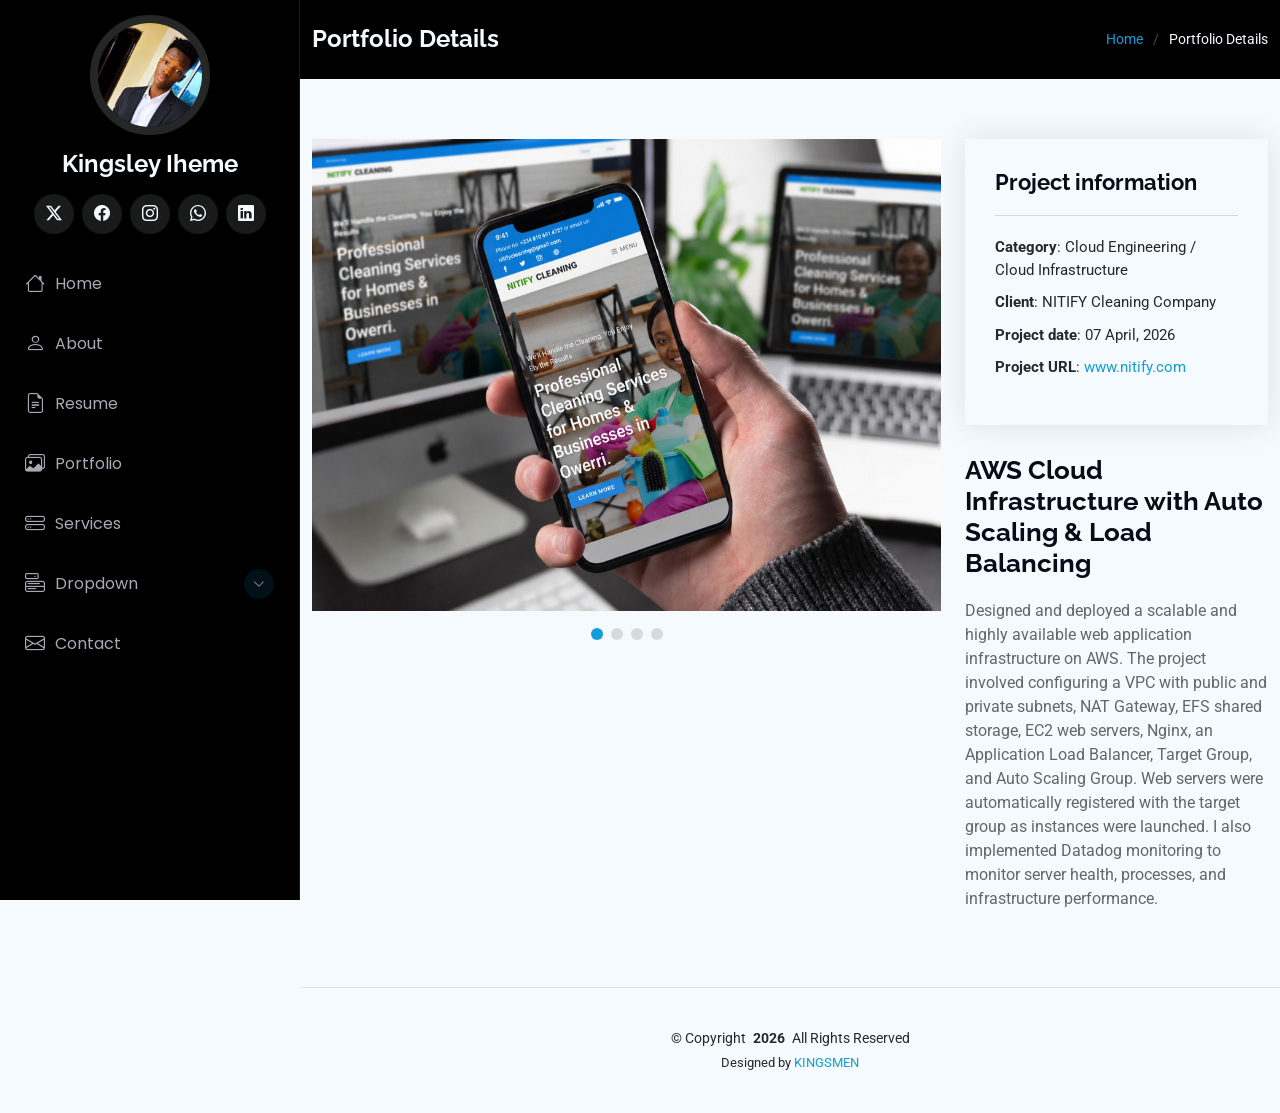
==== portfolio-details.html @ e09aab6f "initial website" ====
<!DOCTYPE html>
<html lang="en">

<head>
  <meta charset="utf-8">
  <meta content="width=device-width, initial-scale=1.0" name="viewport">
  <title>Portfolio Details - KINGSMEN WEBSITE</title>
  <meta content="" name="description">
  <meta content="" name="keywords">

  <!-- Favicons -->
  <link href="assets/img/favicon.png" rel="icon">
  <link href="assets/img/apple-touch-icon.png" rel="apple-touch-icon">

  <!-- Fonts -->
  <link href="https://fonts.googleapis.com" rel="preconnect">
  <link href="https://fonts.gstatic.com" rel="preconnect" crossorigin>
  <link href="https://fonts.googleapis.com/css2?family=Roboto:ital,wght@0,100;0,300;0,400;0,500;0,700;0,900;1,100;1,300;1,400;1,500;1,700;1,900&family=Poppins:ital,wght@0,100;0,200;0,300;0,400;0,500;0,600;0,700;0,800;0,900;1,100;1,200;1,300;1,400;1,500;1,600;1,700;1,800;1,900&family=Raleway:ital,wght@0,100;0,200;0,300;0,400;0,500;0,600;0,700;0,800;0,900;1,100;1,200;1,300;1,400;1,500;1,600;1,700;1,800;1,900&display=swap" rel="stylesheet">

  <!-- Vendor CSS Files -->
  <link href="assets/vendor/bootstrap/css/bootstrap.min.css" rel="stylesheet">
  <link href="assets/vendor/bootstrap-icons/bootstrap-icons.css" rel="stylesheet">
  <link href="assets/vendor/aos/aos.css" rel="stylesheet">
  <link href="assets/vendor/glightbox/css/glightbox.min.css" rel="stylesheet">
  <link href="assets/vendor/swiper/swiper-bundle.min.css" rel="stylesheet">

  <!-- Main CSS File -->
  <link href="assets/css/main.css" rel="stylesheet">

  <!-- =======================================================
  * Template Name: KINGSMEN
  * Template URL: https://bootstrapmade.com/KINGSMEN-bootstrap-portfolio-websites-template/
  * Updated: Jun 29 2024 with Bootstrap v5.3.3
  * Author: BootstrapMade.com
  * License: https://bootstrapmade.com/license/
  ======================================================== -->
</head>

<body class="portfolio-details-page">

  <header id="header" class="header dark-background d-flex flex-column">
    <i class="header-toggle d-xl-none bi bi-list"></i>

    <div class="profile-img">
      <img src="assets/img/my-profile-img.jpg" alt="" class="img-fluid rounded-circle">
    </div>

    <a href="index.html" class="logo d-flex align-items-center justify-content-center">
      <!-- Uncomment the line below if you also wish to use an image logo -->
      <!-- <img src="assets/img/logo.png" alt=""> -->
      <h1 class="sitename">Kingsley Iheme</h1>
    </a>

    <div class="social-links text-center">
      <a href="#" class="twitter"><i class="bi bi-twitter-x"></i></a>
      <a href="#" class="facebook"><i class="bi bi-facebook"></i></a>
      <a href="#" class="instagram"><i class="bi bi-instagram"></i></a>
      <a href="https://wa.me/2348107988247" target="_blank">
    <i class="bi bi-whatsapp"></i>
</a>
      <a href="https://www.linkedin.com/in/kingsley-ugochukwu-iheme-91b110419?utm_source=share_via&utm_content=profile&utm_medium=member_android" class="linkedin"><i class="bi bi-linkedin"></i></a>
    </div>

    <nav id="navmenu" class="navmenu">
      <ul>
        <li><a href="#hero"><i class="bi bi-house navicon"></i>Home</a></li>
        <li><a href="#about"><i class="bi bi-person navicon"></i> About</a></li>
        <li><a href="#resume"><i class="bi bi-file-earmark-text navicon"></i> Resume</a></li>
        <li><a href="#portfolio"><i class="bi bi-images navicon"></i> Portfolio</a></li>
        <li><a href="#services"><i class="bi bi-hdd-stack navicon"></i> Services</a></li>
        <li class="dropdown"><a href="#"><i class="bi bi-menu-button navicon"></i> <span>Dropdown</span> <i class="bi bi-chevron-down toggle-dropdown"></i></a>
          <ul>
            <li><a href="#">Dropdown 1</a></li>
            <li class="dropdown"><a href="#"><span>Deep Dropdown</span> <i class="bi bi-chevron-down toggle-dropdown"></i></a>
              <ul>
                <li><a href="#">Deep Dropdown 1</a></li>
                <li><a href="#">Deep Dropdown 2</a></li>
                <li><a href="#">Deep Dropdown 3</a></li>
                <li><a href="#">Deep Dropdown 4</a></li>
                <li><a href="#">Deep Dropdown 5</a></li>
              </ul>
            </li>
            <li><a href="#">Dropdown 2</a></li>
            <li><a href="#">Dropdown 3</a></li>
            <li><a href="#">Dropdown 4</a></li>
          </ul>
        </li>
        <li><a href="#contact"><i class="bi bi-envelope navicon"></i> Contact</a></li>
      </ul>
    </nav>

  </header>

  <main class="main">

    <!-- Page Title -->
    <div class="page-title dark-background">
      <div class="container d-lg-flex justify-content-between align-items-center">
        <h1 class="mb-2 mb-lg-0">Portfolio Details</h1>
        <nav class="breadcrumbs">
          <ol>
            <li><a href="index.html">Home</a></li>
            <li class="current">Portfolio Details</li>
          </ol>
        </nav>
      </div>
    </div><!-- End Page Title -->

    <!-- Portfolio Details Section -->
    <section id="portfolio-details" class="portfolio-details section">

      <div class="container" data-aos="fade-up" data-aos-delay="100">

        <div class="row gy-4">

          <div class="col-lg-8">
            <div class="portfolio-details-slider swiper init-swiper">

              <script type="application/json" class="swiper-config">
                {
                  "loop": true,
                  "speed": 600,
                  "autoplay": {
                    "delay": 5000
                  },
                  "slidesPerView": "auto",
                  "pagination": {
                    "el": ".swiper-pagination",
                    "type": "bullets",
                    "clickable": true
                  }
                }
              </script>

              <div class="swiper-wrapper align-items-center">

                <div class="swiper-slide">
                  <img src="assets/img/portfolio/app-1.jpg" alt="">
                </div>

                <div class="swiper-slide">
                  <img src="assets/img/portfolio/mmm.jpg" alt="">
                </div>

                <div class="swiper-slide">
                  <img src="assets/img/portfolio/awsBK.jpg" alt="">
                </div>

                <div class="swiper-slide">
                  <img src="assets/img/portfolio/lll.jpg" alt="">
                </div>

              </div>
              <div class="swiper-pagination"></div>
            </div>
          </div>

          <div class="col-lg-4">
            <div class="portfolio-info" data-aos="fade-up" data-aos-delay="200">
              <h3>Project information</h3>
              <ul>
                <li><strong>Category</strong>: Cloud Engineering / Cloud Infrastructure</li>
                <li><strong>Client</strong>: NITIFY Cleaning Company</li>
                <li><strong>Project date</strong>: 07 April, 2026</li>
                <li><strong>Project URL</strong>: <a href="https://nitify1.netlify.app/">www.nitify.com</a></li>
              </ul>
            </div>
            <div class="portfolio-description" data-aos="fade-up" data-aos-delay="300">
              <h2>AWS Cloud Infrastructure with Auto Scaling & Load Balancing</h2>
              <p>
                Designed and deployed a scalable and highly available web application infrastructure on AWS. The project involved configuring a VPC with public and private subnets, NAT Gateway, EFS shared storage, EC2 web servers, Nginx, an Application Load Balancer, Target Group, and Auto Scaling Group. Web servers were automatically registered with the target group as instances were launched. I also implemented Datadog monitoring to monitor server health, processes, and infrastructure performance.

              </p>
            </div>
          </div>

        </div>

      </div>

    </section><!-- /Portfolio Details Section -->

  </main>

  <footer id="footer" class="footer position-relative light-background">

    <div class="container">
      <div class="copyright text-center ">
        <p>© <span>Copyright</span> <strong class="px-1 sitename">2026</strong> <span>All Rights Reserved</span></p>
      </div>
      <div class="credits">
        <!-- All the links in the footer should remain intact. -->
        <!-- You can delete the links only if you've purchased the pro version. -->
        <!-- Licensing information: https://bootstrapmade.com/license/ -->
        <!-- Purchase the pro version with working PHP/AJAX contact form: [buy-url] -->
        Designed by <a href="https://www.linkedin.com/in/kingsley-ugochukwu-iheme-91b110419?utm_source=share_via&utm_content=profile&utm_medium=member_android">KINGSMEN</a>
      </div>
    </div>

  </footer>

  <!-- Scroll Top -->
  <a href="#" id="scroll-top" class="scroll-top d-flex align-items-center justify-content-center"><i class="bi bi-arrow-up-short"></i></a>

  <!-- Preloader -->
  <div id="preloader"></div>

  <!-- Vendor JS Files -->
  <script src="assets/vendor/bootstrap/js/bootstrap.bundle.min.js"></script>
  <script src="assets/vendor/php-email-form/validate.js"></script>
  <script src="assets/vendor/aos/aos.js"></script>
  <script src="assets/vendor/typed.js/typed.umd.js"></script>
  <script src="assets/vendor/purecounter/purecounter_vanilla.js"></script>
  <script src="assets/vendor/waypoints/noframework.waypoints.js"></script>
  <script src="assets/vendor/glightbox/js/glightbox.min.js"></script>
  <script src="assets/vendor/imagesloaded/imagesloaded.pkgd.min.js"></script>
  <script src="assets/vendor/isotope-layout/isotope.pkgd.min.js"></script>
  <script src="assets/vendor/swiper/swiper-bundle.min.js"></script>

  <!-- Main JS File -->
  <script src="assets/js/main.js"></script>

</body>

</html>
---- assets/css/main.css ----
/**
* Template Name: KINGSMEN
* Template URL: https://bootstrapmade.com/KINGSMEN-bootstrap-portfolio-websites-template/
* Updated: Jun 29 2024 with Bootstrap v5.3.3
* Author: BootstrapMade.com
* License: https://bootstrapmade.com/license/
*/

/*--------------------------------------------------------------
# Font & Color Variables
# Help: https://bootstrapmade.com/color-system/
--------------------------------------------------------------*/
/* Fonts */
:root {
  --default-font: "Roboto",  system-ui, -apple-system, "Segoe UI", Roboto, "Helvetica Neue", Arial, "Noto Sans", "Liberation Sans", sans-serif, "Apple Color Emoji", "Segoe UI Emoji", "Segoe UI Symbol", "Noto Color Emoji";
  --heading-font: "Raleway",  sans-serif;
  --nav-font: "Poppins",  sans-serif;
}

/* Global Colors - The following color variables are used throughout the website. Updating them here will change the color scheme of the entire website */
:root { 
  --background-color: #f4fafd; /* Background color for the entire website, including individual sections */
  --default-color: #272829; /* Default color used for the majority of the text content across the entire website */
  --heading-color: #050d18; /* Color for headings, subheadings and title throughout the website */
  --accent-color: #149ddd; /* Accent color that represents your brand on the website. It's used for buttons, links, and other elements that need to stand out */
  --surface-color: #f4fafd; /* The surface color is used as a background of boxed elements within sections, such as cards, icon boxes, or other elements that require a visual separation from the global background. */
  --contrast-color: #f4fafd; /* Contrast color for text, ensuring readability against backgrounds of accent, heading, or default colors. */
}

/* Nav Menu Colors - The following color variables are used specifically for the navigation menu. They are separate from the global colors to allow for more customization options */
:root {
  --nav-color: #a8a9b4;  /* The default color of the main navmenu links */
  --nav-hover-color: #f4fafd; /* Applied to main navmenu links when they are hovered over or active */
  --nav-mobile-background-color: #000000; /* Used as the background color for mobile navigation menu */
  --nav-dropdown-background-color: #000000; /* Used as the background color for dropdown items that appear when hovering over primary navigation items */
  --nav-dropdown-color: #a8a9b4; /* Used for navigation links of the dropdown items in the navigation menu. */
  --nav-dropdown-hover-color: #f4fafd; /* Similar to --nav-hover-color, this color is applied to dropdown navigation links when they are hovered over. */
}

/* Color Presets - These classes override global colors when applied to any section or element, providing reuse of the sam color scheme. */

.light-background {
  --background-color: #f4fafd;
  --surface-color: #f4fafd;
}

.dark-background {
  --background-color: #000000;
  --default-color: #f4fafd;
  --heading-color: #f4fafd;
  --surface-color: #151f2b;
  --contrast-color: #f4fafd;
}

/* Smooth scroll */
:root {
  scroll-behavior: smooth;
}

/*--------------------------------------------------------------
# General Styling & Shared Classes
--------------------------------------------------------------*/
body {
  color: var(--default-color);
  background-color: var(--background-color);
  font-family: var(--default-font);
}

a {
  color: var(--accent-color);
  text-decoration: none;
  transition: 0.3s;
}

a:hover {
  color: color-mix(in srgb, var(--accent-color), transparent 25%);
  text-decoration: none;
}

h1,
h2,
h3,
h4,
h5,
h6 {
  color: var(--heading-color);
  font-family: var(--heading-font);
}

/* PHP Email Form Messages
------------------------------*/
.php-email-form .error-message {
  display: none;
  background: #df1529;
  color: #f4fafd;
  text-align: left;
  padding: 15px;
  margin-bottom: 24px;
  font-weight: 600;
}

.php-email-form .sent-message {
  display: none;
  color: #f4fafd;
  background: #059652;
  text-align: center;
  padding: 15px;
  margin-bottom: 24px;
  font-weight: 600;
}

.php-email-form .loading {
  display: none;
  background: var(--surface-color);
  text-align: center;
  padding: 15px;
  margin-bottom: 24px;
}

.php-email-form .loading:before {
  content: "";
  display: inline-block;
  border-radius: 50%;
  width: 24px;
  height: 24px;
  margin: 0 10px -6px 0;
  border: 3px solid var(--accent-color);
  border-top-color: var(--surface-color);
  animation: php-email-form-loading 1s linear infinite;
}

@keyframes php-email-form-loading {
  0% {
    transform: rotate(0deg);
  }

  100% {
    transform: rotate(360deg);
  }
}

/*--------------------------------------------------------------
# Global Header
--------------------------------------------------------------*/
.header {
  color: var(--default-color);
  background-color: var(--background-color);
  position: fixed;
  top: 0;
  left: 0;
  bottom: 0;
  padding: 0 15px;
  width: 300px;
  transition: all ease-in-out 0.3s;
  overflow-y: auto;
  z-index: 997;
  border-right: 1px solid color-mix(in srgb, var(--default-color), transparent 90%);
}

.header .profile-img img {
  margin: 15px auto;
  display: block;
  width: 120px;
  border: 8px solid color-mix(in srgb, var(--default-color), transparent 85%);
}

.header .logo {
  line-height: 1;
  margin-bottom: 15px;
}

.header .logo img {
  max-height: 32px;
  margin-right: 8px;
}

.header .logo h1 {
  font-size: 24px;
  margin: 0;
  font-weight: 700;
  color: var(--heading-color);
}

.header .social-links {
  margin: 0 0 20px 0;
}

.header .social-links a {
  font-size: 16px;
  display: inline-flex;
  align-items: center;
  justify-content: center;
  background: color-mix(in srgb, var(--default-color), transparent 90%);
  color: var(--default-color);
  margin: 0 2px;
  border-radius: 50%;
  text-align: center;
  width: 40px;
  height: 40px;
  transition: 0.3s;
}

.header .social-links a:hover {
  color: var(--contrast-color);
  background: var(--accent-color);
}

@media (min-width: 1200px) {

  .header~main,
  .header~#footer {
    margin-left: 300px;
  }
}

@media (max-width: 1199px) {
  .header {
    left: -100%;
  }
}

.header.header-show {
  left: 0;
}

.header .header-toggle {
  color: var(--contrast-color);
  background-color: var(--accent-color);
  font-size: 22px;
  display: flex;
  align-items: center;
  justify-content: center;
  width: 40px;
  height: 40px;
  border-radius: 50%;
  cursor: pointer;
  position: fixed;
  top: 15px;
  right: 15px;
  z-index: 9999;
  transition: background-color 0.3s;
}

.header .header-toggle:hover {
  color: var(--contrast-color);
  background-color: color-mix(in srgb, var(--accent-color) 90%, white 15%);
}

/*--------------------------------------------------------------
# Navigation Menu
--------------------------------------------------------------*/
.mobile-nav-toggle {
  display: none;
}

.navmenu {
  padding: 0;
  z-index: 9997;
}

.navmenu ul {
  list-style: none;
  padding: 0 0 20px 0;
  margin: 0;
}

.navmenu a,
.navmenu a:focus {
  color: var(--nav-color);
  padding: 15px 10px;
  font-family: var(--nav-font);
  font-size: 16px;
  font-weight: 400;
  display: flex;
  align-items: center;
  white-space: nowrap;
  transition: 0.3s;
  width: 100%;
}

.navmenu a .navicon,
.navmenu a:focus .navicon {
  font-size: 20px;
  margin-right: 10px;
}

.navmenu a .toggle-dropdown,
.navmenu a:focus .toggle-dropdown {
  font-size: 12px;
  line-height: 0;
  margin-left: auto;
  width: 30px;
  height: 30px;
  display: flex;
  align-items: center;
  justify-content: center;
  border-radius: 50%;
  transition: 0.3s;
  flex-shrink: 0;
  background-color: color-mix(in srgb, var(--accent-color), transparent 90%);
}

.navmenu a .toggle-dropdown:hover,
.navmenu a:focus .toggle-dropdown:hover {
  background-color: var(--accent-color);
  color: var(--contrast-color);
}

.navmenu a:hover,
.navmenu .active,
.navmenu .active:focus {
  color: var(--nav-hover-color);
}

.navmenu a:hover .navicon,
.navmenu .active .navicon,
.navmenu .active:focus .navicon {
  color: var(--accent-color);
}

.navmenu .active .toggle-dropdown,
.navmenu .active:focus .toggle-dropdown {
  background-color: var(--accent-color);
  color: var(--contrast-color);
  transform: rotate(180deg);
}

.navmenu .dropdown {
  display: block;
}

.navmenu .dropdown a,
.navmenu .dropdown a:focus {
  color: --nav-dropdown-color;
}

.navmenu .dropdown a:hover,
.navmenu .dropdown .active,
.navmenu .dropdown .active:focus {
  color: var(--nav-dropdown-hover-color);
}

.navmenu .dropdown ul {
  position: static;
  display: none;
  z-index: 99;
  padding: 5px 10px;
  margin: 5px 10px;
  background-color: var(--nav-dropdown-background-color);
  border: 1px solid color-mix(in srgb, var(--default-color), transparent 90%);
  box-shadow: none;
  transition: all 0.5s ease-in-out;
}

.navmenu .dropdown ul ul {
  background-color: rgba(33, 37, 41, 0.1);
}

.navmenu .dropdown>.dropdown-active {
  display: block;
  background-color: rgba(33, 37, 41, 0.03);
}

/*--------------------------------------------------------------
# Global Footer
--------------------------------------------------------------*/
.footer {
  color: var(--default-color);
  background-color: var(--background-color);
  font-size: 14px;
  padding: 40px 0;
  position: relative;
  border-top: 1px solid color-mix(in srgb, var(--default-color), transparent 90%);
}

.footer .copyright p {
  margin-bottom: 0;
}

.footer .credits {
  margin-top: 4px;
  font-size: 13px;
  text-align: center;
}

/*--------------------------------------------------------------
# Preloader
--------------------------------------------------------------*/
#preloader {
  position: fixed;
  inset: 0;
  z-index: 999999;
  overflow: hidden;
  background: var(--background-color);
  transition: all 0.6s ease-out;
}

#preloader:before {
  content: "";
  position: fixed;
  top: calc(50% - 30px);
  left: calc(50% - 30px);
  border: 6px solid #f4fafd;
  border-color: var(--accent-color) transparent var(--accent-color) transparent;
  border-radius: 50%;
  width: 60px;
  height: 60px;
  animation: animate-preloader 1.5s linear infinite;
}

@keyframes animate-preloader {
  0% {
    transform: rotate(0deg);
  }

  100% {
    transform: rotate(360deg);
  }
}

/*--------------------------------------------------------------
# Scroll Top Button
--------------------------------------------------------------*/
.scroll-top {
  position: fixed;
  visibility: hidden;
  opacity: 0;
  right: 15px;
  bottom: -15px;
  z-index: 99999;
  background-color: var(--accent-color);
  width: 44px;
  height: 44px;
  border-radius: 50px;
  transition: all 0.4s;
}

.scroll-top i {
  font-size: 24px;
  color: var(--contrast-color);
  line-height: 0;
}

.scroll-top:hover {
  background-color: color-mix(in srgb, var(--accent-color), transparent 20%);
  color: var(--contrast-color);
}

.scroll-top.active {
  visibility: visible;
  opacity: 1;
  bottom: 15px;
}

/*--------------------------------------------------------------
# Disable aos animation delay on mobile devices
--------------------------------------------------------------*/
@media screen and (max-width: 768px) {
  [data-aos-delay] {
    transition-delay: 0 !important;
  }
}

/*--------------------------------------------------------------
# Global Page Titles & Breadcrumbs
--------------------------------------------------------------*/
.page-title {
  color: var(--default-color);
  background-color: var(--background-color);
  padding: 25px 0;
  position: relative;
}

.page-title h1 {
  font-size: 24px;
  font-weight: 700;
}

.page-title .breadcrumbs ol {
  display: flex;
  flex-wrap: wrap;
  list-style: none;
  padding: 0;
  margin: 0;
  font-size: 14px;
  font-weight: 400;
}

.page-title .breadcrumbs ol li+li {
  padding-left: 10px;
}

.page-title .breadcrumbs ol li+li::before {
  content: "/";
  display: inline-block;
  padding-right: 10px;
  color: color-mix(in srgb, var(--default-color), transparent 70%);
}

/*--------------------------------------------------------------
# Global Sections
--------------------------------------------------------------*/
section,
.section {
  color: var(--default-color);
  background-color: var(--background-color);
  padding: 60px 0;
  overflow: clip;
}

/*--------------------------------------------------------------
# Global Section Titles
--------------------------------------------------------------*/
.section-title {
  padding-bottom: 60px;
  position: relative;
}

.section-title h2 {
  font-size: 32px;
  font-weight: 700;
  margin-bottom: 20px;
  padding-bottom: 20px;
  position: relative;
}

.section-title h2:after {
  content: "";
  position: absolute;
  display: block;
  width: 50px;
  height: 3px;
  background: var(--accent-color);
  left: 0;
  bottom: 0;
}

.section-title p {
  margin-bottom: 0;
}

/*--------------------------------------------------------------
# Hero Section
--------------------------------------------------------------*/
.hero {
  width: 100%;
  min-height: 100vh;
  position: relative;
  padding: 80px 0;
  display: flex;
  align-items: center;
  justify-content: center;
}

.hero img {
  position: absolute;
  inset: 0;
  display: block;
  width: 100%;
  height: 100%;
  object-fit: cover;
  z-index: 1;
}

.hero:before {
  content: "";
  background: color-mix(in srgb, var(--background-color), transparent 70%);
  position: absolute;
  inset: 0;
  z-index: 2;
}

.hero .container {
  position: relative;
  z-index: 3;
}

.hero h2 {
  margin: 0;
  font-size: 64px;
  font-weight: 700;
}

.hero p {
  margin: 5px 0 0 0;
  font-size: 26px;
}

.hero p span {
  letter-spacing: 1px;
  border-bottom: 2px solid var(--accent-color);
}

.hero .social-links {
  margin-top: 25px;
}

.hero .social-links a {
  font-size: 24px;
  display: inline-block;
  color: color-mix(in srgb, var(--default-color), transparent 50%);
  line-height: 1;
  margin-right: 20px;
  transition: 0.3s;
}

.hero .social-links a:hover {
  color: var(--accent-color);
}

@media (max-width: 768px) {
  .hero h2 {
    font-size: 32px;
  }

  .hero p {
    font-size: 20px;
  }
}

/*--------------------------------------------------------------
# About Section
--------------------------------------------------------------*/
.about .content h2 {
  font-weight: 700;
  font-size: 24px;
}

.about .content ul {
  list-style: none;
  padding: 0;
}

.about .content ul li {
  margin-bottom: 20px;
  display: flex;
  align-items: center;
}

.about .content ul strong {
  margin-right: 10px;
}

.about .content ul i {
  font-size: 16px;
  margin-right: 5px;
  color: var(--accent-color);
  line-height: 0;
}

/*--------------------------------------------------------------
# Stats Section
--------------------------------------------------------------*/
.stats .stats-item {
  padding: 30px;
  width: 100%;
}

.stats .stats-item i {
  color: var(--accent-color);
  display: block;
  font-size: 44px;
  float: left;
  line-height: 0;
}

.stats .stats-item .purecounter {
  color: var(--heading-color);
  font-size: 48px;
  line-height: 40px;
  display: block;
  font-weight: 700;
  margin-left: 60px;
}

.stats .stats-item p {
  color: color-mix(in srgb, var(--default-color), transparent 40%);
  padding: 15px 0 0 0;
  margin: 0 0 0 60px;
  font-family: var(--heading-font);
  font-size: 14px;
}

/*--------------------------------------------------------------
# Skills Section
--------------------------------------------------------------*/
.skills .progress {
  height: 60px;
  display: block;
  background: none;
  border-radius: 0;
}

.skills .progress .skill {
  color: var(--heading-color);
  padding: 0;
  margin: 0 0 6px 0;
  text-transform: uppercase;
  display: block;
  font-weight: 600;
  font-family: var(--heading-font);
}

.skills .progress .skill .val {
  float: right;
  font-style: normal;
}

.skills .progress-bar-wrap {
  background: color-mix(in srgb, var(--default-color), transparent 90%);
  height: 10px;
}

.skills .progress-bar {
  width: 1px;
  height: 10px;
  transition: 0.9s;
  background-color: var(--accent-color);
}

/*--------------------------------------------------------------
# Resume Section
--------------------------------------------------------------*/
.resume .resume-title {
  color: var(--heading-color);
  font-size: 26px;
  font-weight: 700;
  margin-top: 20px;
  margin-bottom: 20px;
}

.resume .resume-item {
  padding: 0 0 20px 20px;
  margin-top: -2px;
  border-left: 2px solid var(--accent-color);
  position: relative;
}

.resume .resume-item h4 {
  line-height: 18px;
  font-size: 18px;
  font-weight: 600;
  text-transform: uppercase;
  color: color-mix(in srgb, var(--default-color), transparent 20%);
  margin-bottom: 10px;
}

.resume .resume-item h5 {
  font-size: 16px;
  padding: 5px 15px;
  display: inline-block;
  font-weight: 600;
  margin-bottom: 10px;
}

.resume .resume-item ul {
  padding-left: 20px;
}

.resume .resume-item ul li {
  padding-bottom: 10px;
}

.resume .resume-item:last-child {
  padding-bottom: 0;
}

.resume .resume-item::before {
  content: "";
  position: absolute;
  width: 16px;
  height: 16px;
  border-radius: 50px;
  left: -9px;
  top: 0;
  background: var(--background-color);
  border: 2px solid var(--accent-color);
}

/*--------------------------------------------------------------
# Portfolio Section
--------------------------------------------------------------*/
.portfolio .portfolio-filters {
  padding: 0;
  margin: 0 auto 20px auto;
  list-style: none;
  text-align: center;
}

.portfolio .portfolio-filters li {
  cursor: pointer;
  display: inline-block;
  padding: 0;
  font-size: 14px;
  font-weight: 400;
  margin: 0 10px;
  line-height: 1;
  text-transform: uppercase;
  margin-bottom: 10px;
  transition: all 0.3s ease-in-out;
}

.portfolio .portfolio-filters li:hover,
.portfolio .portfolio-filters li.filter-active {
  color: var(--accent-color);
}

.portfolio .portfolio-filters li:first-child {
  margin-left: 0;
}

.portfolio .portfolio-filters li:last-child {
  margin-right: 0;
}

@media (max-width: 575px) {
  .portfolio .portfolio-filters li {
    font-size: 14px;
    margin: 0 5px;
  }
}

.portfolio .portfolio-content {
  position: relative;
  overflow: hidden;
}

.portfolio .portfolio-content img {
  transition: 0.3s;
}

.portfolio .portfolio-content .portfolio-info {
  opacity: 0;
  position: absolute;
  inset: 0;
  z-index: 3;
  transition: all ease-in-out 0.3s;
  background: rgba(0, 0, 0, 0.6);
  padding: 15px;
}

.portfolio .portfolio-content .portfolio-info h4 {
  font-size: 14px;
  padding: 5px 10px;
  font-weight: 400;
  color: #f4fafd;
  display: inline-block;
  background-color: var(--accent-color);
}

.portfolio .portfolio-content .portfolio-info p {
  position: absolute;
  bottom: 10px;
  text-align: center;
  display: inline-block;
  left: 0;
  right: 0;
  font-size: 16px;
  font-weight: 600;
  color: rgba(255, 255, 255, 0.8);
}

.portfolio .portfolio-content .portfolio-info .preview-link,
.portfolio .portfolio-content .portfolio-info .details-link {
  position: absolute;
  left: calc(50% - 40px);
  font-size: 26px;
  top: calc(50% - 14px);
  color: #fff;
  transition: 0.3s;
  line-height: 1.2;
}

.portfolio .portfolio-content .portfolio-info .preview-link:hover,
.portfolio .portfolio-content .portfolio-info .details-link:hover {
  color: var(--accent-color);
}

.portfolio .portfolio-content .portfolio-info .details-link {
  left: 50%;
  font-size: 34px;
  line-height: 0;
}

.portfolio .portfolio-content:hover .portfolio-info {
  opacity: 1;
}

.portfolio .portfolio-content:hover img {
  transform: scale(1.1);
}

/*--------------------------------------------------------------
# Services Section
--------------------------------------------------------------*/
.services .service-item {
  position: relative;
}

.services .service-item .icon {
  background: var(--accent-color);
  display: flex;
  align-items: center;
  justify-content: center;
  width: 54px;
  height: 54px;
  border-radius: 50%;
  transition: 0.5s;
  border: 1px solid var(--accent-color);
  margin-right: 20px;
}

.services .service-item .icon i {
  color: var(--contrast-color);
  font-size: 24px;
  line-height: 0;
}

.services .service-item:hover .icon {
  background: var(--surface-color);
}

.services .service-item:hover .icon i {
  color: var(--accent-color);
}

.services .service-item .title {
  font-weight: 700;
  margin-bottom: 15px;
  font-size: 18px;
}

.services .service-item .title a {
  color: var(--heading-color);
}

.services .service-item .title a:hover {
  color: var(--accent-color);
}

.services .service-item .description {
  line-height: 24px;
  font-size: 14px;
}

/*--------------------------------------------------------------
# Testimonials Section
--------------------------------------------------------------*/
.testimonials .testimonials-carousel,
.testimonials .testimonials-slider {
  overflow: hidden;
}

.testimonials .testimonial-item {
  box-sizing: content-box;
  text-align: center;
  min-height: 320px;
}

.testimonials .testimonial-item .testimonial-img {
  width: 90px;
  border-radius: 50%;
  margin: 0 auto;
}

.testimonials .testimonial-item h3 {
  font-size: 18px;
  font-weight: bold;
  margin: 10px 0 5px 0;
}

.testimonials .testimonial-item h4 {
  font-size: 14px;
  color: color-mix(in srgb, var(--default-color), transparent 20%);
  margin: 0;
}

.testimonials .testimonial-item .quote-icon-left,
.testimonials .testimonial-item .quote-icon-right {
  color: color-mix(in srgb, var(--accent-color), transparent 40%);
  font-size: 26px;
  line-height: 0;
}

.testimonials .testimonial-item .quote-icon-left {
  display: inline-block;
  left: -5px;
  position: relative;
}

.testimonials .testimonial-item .quote-icon-right {
  display: inline-block;
  right: -5px;
  position: relative;
  top: 10px;
  transform: scale(-1, -1);
}

.testimonials .testimonial-item p {
  font-style: italic;
  margin: 0 15px 15px 15px;
  padding: 20px;
  background-color: var(--surface-color);
  position: relative;
  margin-bottom: 35px;
  border-radius: 6px;
  box-shadow: 0px 2px 15px rgba(0, 0, 0, 0.1);
}

.testimonials .testimonial-item p::after {
  content: "";
  width: 0;
  height: 0;
  border-top: 20px solid var(--surface-color);
  border-right: 20px solid transparent;
  border-left: 20px solid transparent;
  position: absolute;
  bottom: -20px;
  left: calc(50% - 20px);
}

.testimonials .swiper-wrapper {
  height: auto;
}

.testimonials .swiper-pagination {
  margin-top: 40px;
  position: relative;
}

.testimonials .swiper-pagination .swiper-pagination-bullet {
  width: 12px;
  height: 12px;
  background-color: var(--background-color);
  opacity: 1;
  border: 1px solid var(--accent-color);
}

.testimonials .swiper-pagination .swiper-pagination-bullet-active {
  background-color: var(--accent-color);
}

/*--------------------------------------------------------------
# Contact Section
--------------------------------------------------------------*/
.contact .info-wrap {
  background-color: var(--surface-color);
  box-shadow: 0px 0px 20px rgba(0, 0, 0, 0.1);
  padding: 30px;
}

@media (max-width: 575px) {
  .contact .info-wrap {
    padding: 20px;
  }
}

.contact .info-item {
  margin-bottom: 40px;
}

.contact .info-item i {
  font-size: 20px;
  color: var(--accent-color);
  background: color-mix(in srgb, var(--accent-color), transparent 92%);
  width: 44px;
  height: 44px;
  display: flex;
  justify-content: center;
  align-items: center;
  border-radius: 50px;
  transition: all 0.3s ease-in-out;
  margin-right: 15px;
}

.contact .info-item h3 {
  padding: 0;
  font-size: 18px;
  font-weight: 700;
  margin-bottom: 5px;
}

.contact .info-item p {
  padding: 0;
  margin-bottom: 0;
  font-size: 14px;
}

.contact .info-item:hover i {
  background: var(--accent-color);
  color: var(--contrast-color);
}

.contact .php-email-form {
  background-color: var(--surface-color);
  height: 100%;
  padding: 30px;
  box-shadow: 0px 0px 20px rgba(0, 0, 0, 0.1);
}

@media (max-width: 575px) {
  .contact .php-email-form {
    padding: 20px;
  }
}

.contact .php-email-form input[type=text],
.contact .php-email-form input[type=email],
.contact .php-email-form textarea {
  font-size: 14px;
  padding: 10px 15px;
  box-shadow: none;
  border-radius: 0;
  color: var(--default-color);
  background-color: var(--surface-color);
  border-color: color-mix(in srgb, var(--default-color), transparent 80%);
}

.contact .php-email-form input[type=text]:focus,
.contact .php-email-form input[type=email]:focus,
.contact .php-email-form textarea:focus {
  border-color: var(--accent-color);
}

.contact .php-email-form input[type=text]::placeholder,
.contact .php-email-form input[type=email]::placeholder,
.contact .php-email-form textarea::placeholder {
  color: color-mix(in srgb, var(--default-color), transparent 70%);
}

.contact .php-email-form button[type=submit] {
  color: var(--contrast-color);
  background: var(--accent-color);
  border: 0;
  padding: 10px 30px;
  transition: 0.4s;
  border-radius: 50px;
}

.contact .php-email-form button[type=submit]:hover {
  background: color-mix(in srgb, var(--accent-color), transparent 25%);
}

/*--------------------------------------------------------------
# Portfolio Details Section
--------------------------------------------------------------*/
.portfolio-details .portfolio-details-slider img {
  width: 100%;
}

.portfolio-details .portfolio-details-slider .swiper-pagination {
  margin-top: 20px;
  position: relative;
}

.portfolio-details .portfolio-details-slider .swiper-pagination .swiper-pagination-bullet {
  width: 12px;
  height: 12px;
  background-color: color-mix(in srgb, var(--default-color), transparent 85%);
  opacity: 1;
}

.portfolio-details .portfolio-details-slider .swiper-pagination .swiper-pagination-bullet-active {
  background-color: var(--accent-color);
}

.portfolio-details .portfolio-info {
  padding: 30px;
  box-shadow: 0px 0 30px rgba(0, 0, 0, 0.1);
}

.portfolio-details .portfolio-info h3 {
  font-size: 22px;
  font-weight: 700;
  margin-bottom: 20px;
  padding-bottom: 20px;
  border-bottom: 1px solid color-mix(in srgb, var(--default-color), transparent 85%);
}

.portfolio-details .portfolio-info ul {
  list-style: none;
  padding: 0;
  font-size: 15px;
}

.portfolio-details .portfolio-info ul li+li {
  margin-top: 10px;
}

.portfolio-details .portfolio-description {
  padding-top: 30px;
}

.portfolio-details .portfolio-description h2 {
  font-size: 26px;
  font-weight: 700;
  margin-bottom: 20px;
}

.portfolio-details .portfolio-description p {
  padding: 0;
  color: color-mix(in srgb, var(--default-color), transparent 30%);
}

/*--------------------------------------------------------------
# Service Details Section
--------------------------------------------------------------*/
.service-details .services-list {
  padding: 10px 30px;
  border: 1px solid color-mix(in srgb, var(--default-color), transparent 90%);
  margin-bottom: 20px;
}

.service-details .services-list a {
  display: block;
  line-height: 1;
  padding: 8px 0 8px 15px;
  border-left: 3px solid color-mix(in srgb, var(--default-color), transparent 70%);
  margin: 20px 0;
  color: color-mix(in srgb, var(--default-color), transparent 20%);
  transition: 0.3s;
}

.service-details .services-list a.active {
  color: var(--heading-color);
  font-weight: 700;
  border-color: var(--accent-color);
}

.service-details .services-list a:hover {
  border-color: var(--accent-color);
}

.service-details .services-img {
  margin-bottom: 20px;
}

.service-details h3 {
  font-size: 26px;
  font-weight: 700;
}

.service-details h4 {
  font-size: 20px;
  font-weight: 700;
}

.service-details p {
  font-size: 15px;
}

.service-details ul {
  list-style: none;
  padding: 0;
  font-size: 15px;
}

.service-details ul li {
  padding: 5px 0;
  display: flex;
  align-items: center;
}

.service-details ul i {
  font-size: 20px;
  margin-right: 8px;
  color: var(--accent-color);
}

/*--------------------------------------------------------------
# Starter Section Section
--------------------------------------------------------------*/
.starter-section {
  /* Add your styles here */
}
.video-modal {
  display: none;
  position: fixed;
  z-index: 9999;
  left: 0;
  top: 0;
  width: 100%;
  height: 100%;
  background: rgba(0, 0, 0, 0.85);
  justify-content: center;
  align-items: center;
}

.video-modal video {
  width: 80%;
  max-width: 1000px;
  max-height: 80vh;
  border-radius: 10px;
}

.video-close {
  position: absolute;
  top: 25px;
  right: 40px;
  color: white;
  font-size: 45px;
  font-weight: bold;
  cursor: pointer;
  z-index: 10000;
}

.video-close:hover {
  color: #0F766E;
}

/* Video thumbnail */
.video-thumbnail {
  position: relative;
  cursor: pointer;
  overflow: hidden;
}

.video-thumbnail img {
  display: block;
  width: 100%;
}

/* Play button */
.video-play-icon {
  position: absolute;
  top: 50%;
  left: 50%;
  transform: translate(-50%, -50%);
  
  width: 70px;
  height: 70px;
  border-radius: 50%;
  
  background: rgba(15, 118, 110, 0.95);
  color: white;
  
  display: flex;
  align-items: center;
  justify-content: center;
  
  font-size: 38px;
  
  transition: 0.3s;
}

.video-thumbnail:hover .video-play-icon {
  transform: translate(-50%, -50%) scale(1.15);
}
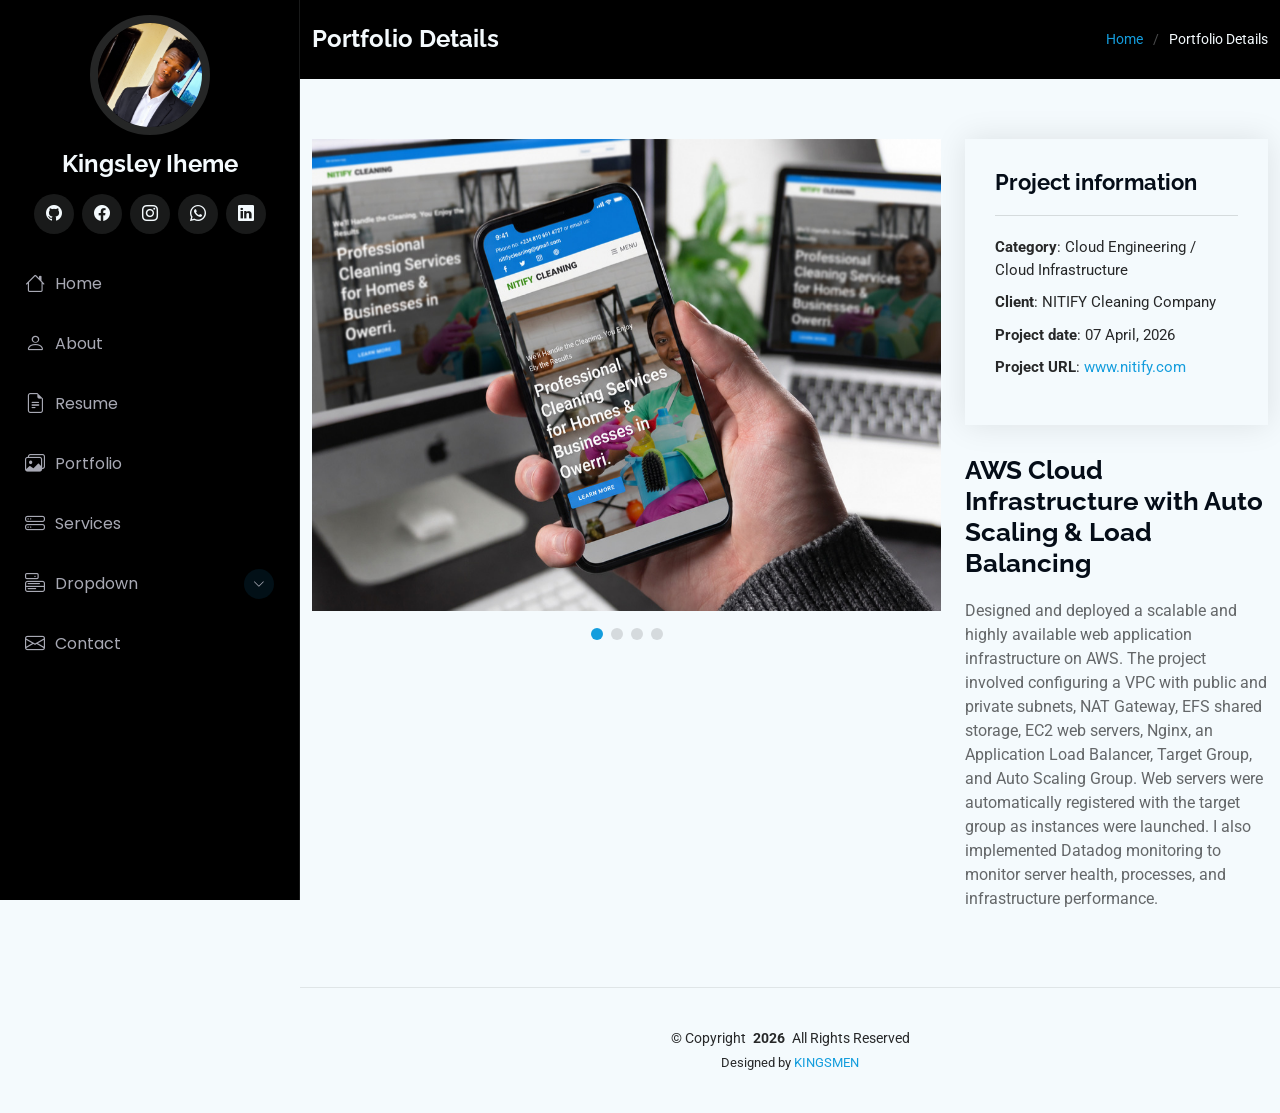
==== commit 0f5f1c54: "GIT ICON" ====
--- a/portfolio-details.html
+++ b/portfolio-details.html
@@ -52,8 +52,10 @@
     </a>
 
     <div class="social-links text-center">
-      <a href="#" class="twitter"><i class="bi bi-twitter-x"></i></a>
-      <a href="#" class="facebook"><i class="bi bi-facebook"></i></a>
+      <a href="https://github.com/Kingsmen55944" class="github" target="_blank" rel="noopener noreferrer">
+    <i class="bi bi-github"></i>
+</a>
+      <a href="https://www.facebook.com/share/19dTwUuHgq/ " class="facebook"><i class="bi bi-facebook"></i></a>
       <a href="#" class="instagram"><i class="bi bi-instagram"></i></a>
       <a href="https://wa.me/2348107988247" target="_blank">
     <i class="bi bi-whatsapp"></i>
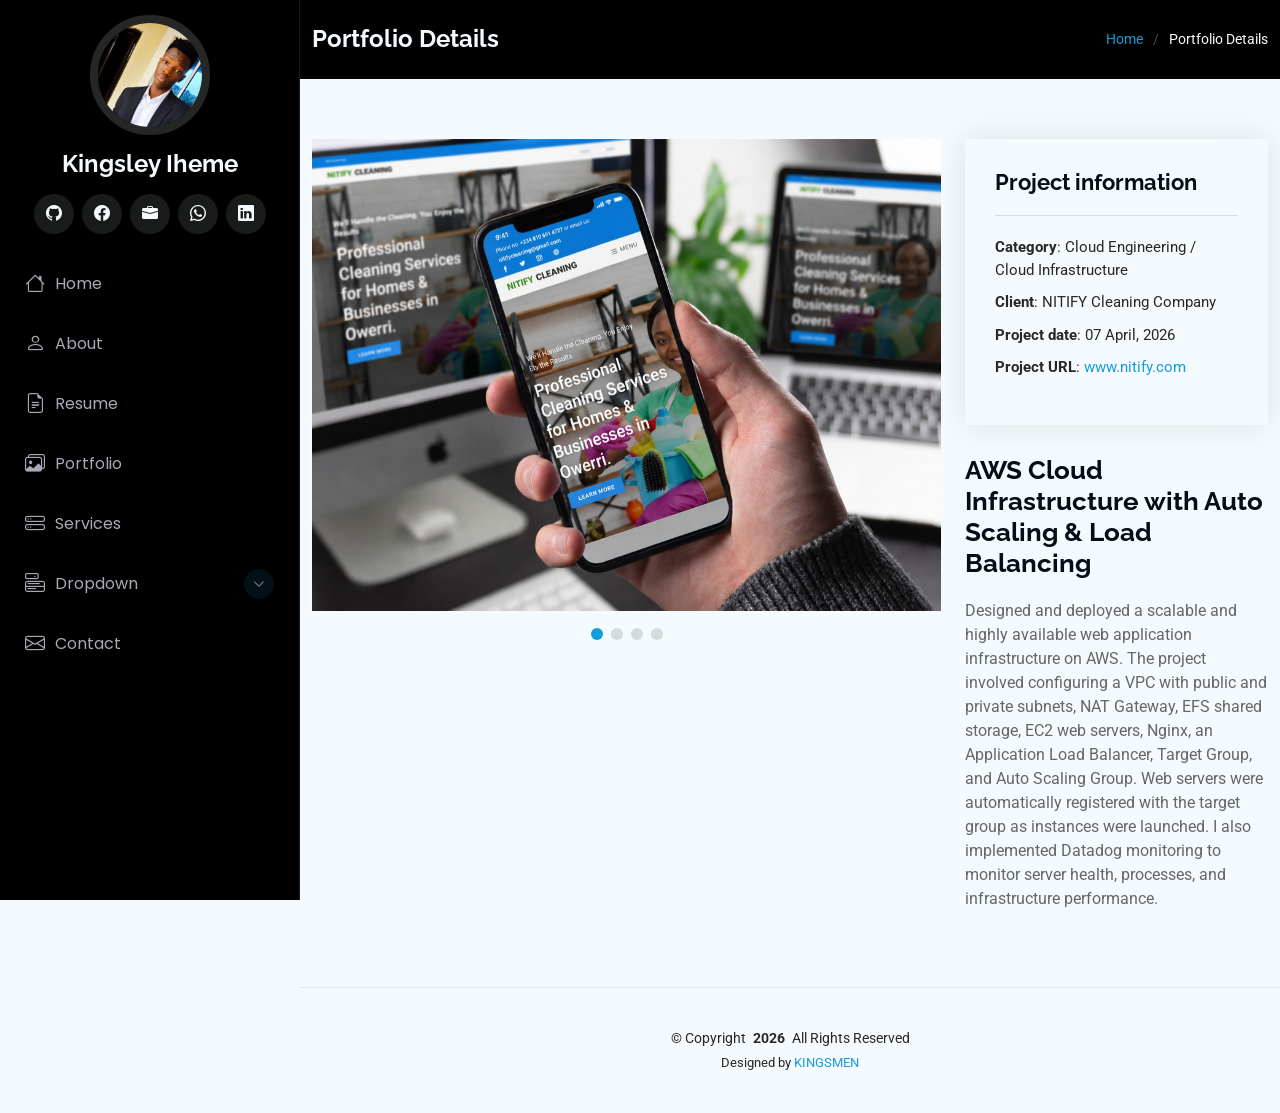
==== commit 837f2473: "UPWORK" ====
--- a/portfolio-details.html
+++ b/portfolio-details.html
@@ -55,8 +55,10 @@
       <a href="https://github.com/Kingsmen55944" class="github" target="_blank" rel="noopener noreferrer">
     <i class="bi bi-github"></i>
 </a>
-      <a href="https://www.facebook.com/share/19dTwUuHgq/ " class="facebook"><i class="bi bi-facebook"></i></a>
-      <a href="#" class="instagram"><i class="bi bi-instagram"></i></a>
+      <a href="https://www.facebook.com/share/19dTwUuHgq/" class="facebook"><i class="bi bi-facebook"></i></a>
+      <a href="https://www.upwork.com/freelancers/~01be17af143e6001e0" class="upwork" target="_blank" rel="noopener noreferrer">
+    <i class="bi bi-briefcase-fill"></i>
+</a>
       <a href="https://wa.me/2348107988247" target="_blank">
     <i class="bi bi-whatsapp"></i>
 </a>
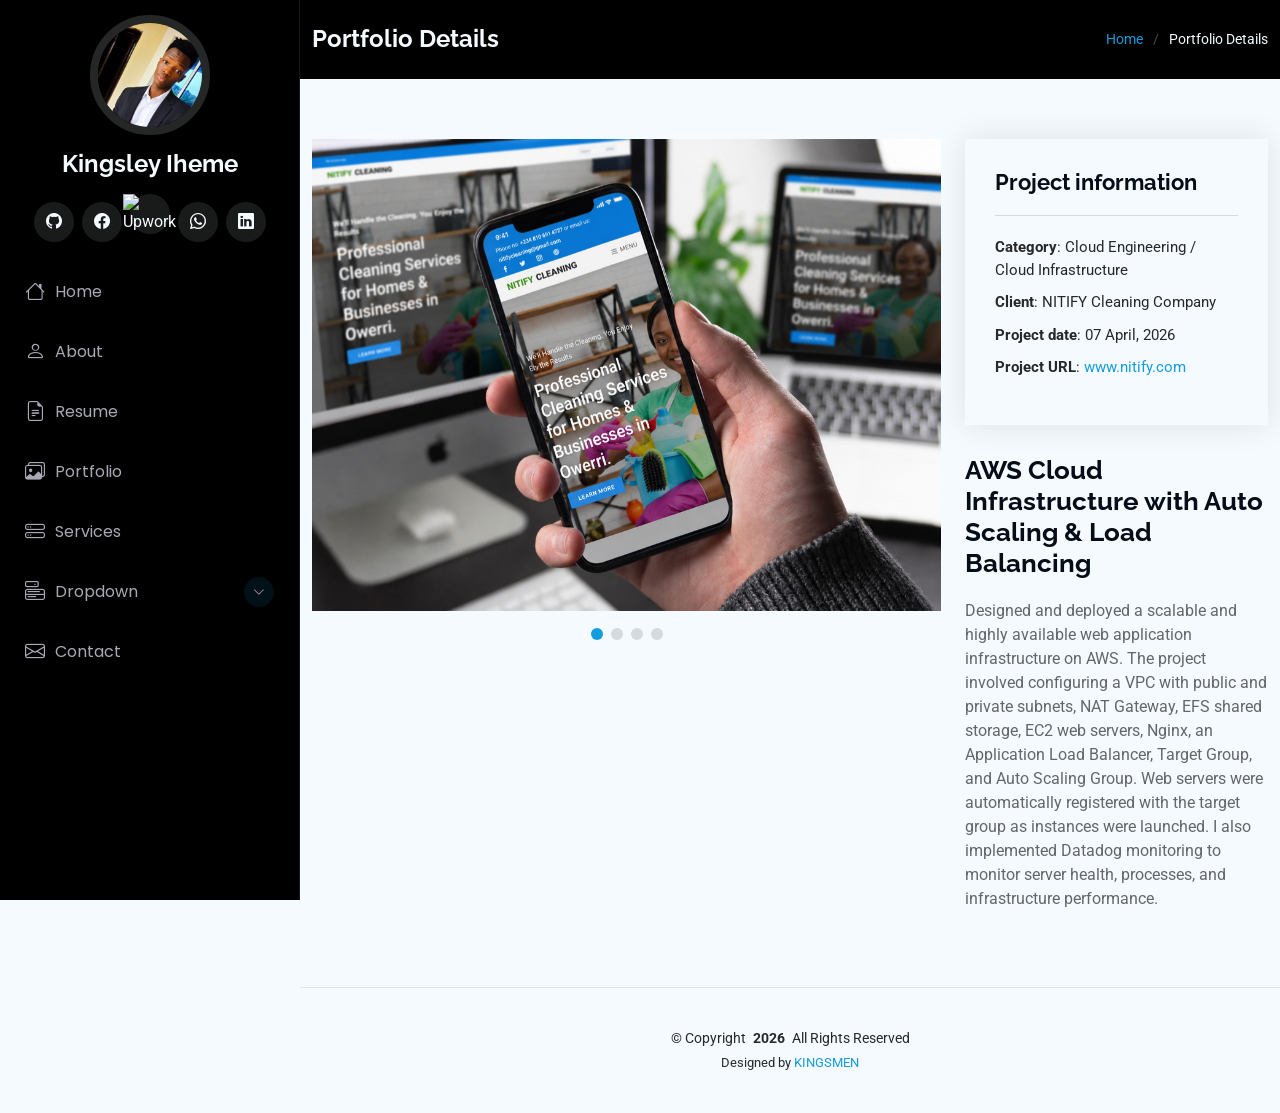
==== commit 6645b51e: "upwork:v1" ====
--- a/portfolio-details.html
+++ b/portfolio-details.html
@@ -56,10 +56,10 @@
     <i class="bi bi-github"></i>
 </a>
       <a href="https://www.facebook.com/share/19dTwUuHgq/" class="facebook"><i class="bi bi-facebook"></i></a>
-      <a href="https://www.upwork.com/freelancers/~01be17af143e6001e0" class="upwork" target="_blank" rel="noopener noreferrer">
-    <i class="bi bi-briefcase-fill"></i>
-</a>
-      <a href="https://wa.me/2348107988247" target="_blank">
+      <a href="https://www.upwork.com/freelancers/~01be17af143e6001e0" class="upwork"
+   target="_blank" rel="noopener noreferrer">
+    <img src="assets/img/upwork.png" alt="Upwork">
+</a>      <a href="https://wa.me/2348107988247" target="_blank">
     <i class="bi bi-whatsapp"></i>
 </a>
       <a href="https://www.linkedin.com/in/kingsley-ugochukwu-iheme-91b110419?utm_source=share_via&utm_content=profile&utm_medium=member_android" class="linkedin"><i class="bi bi-linkedin"></i></a>
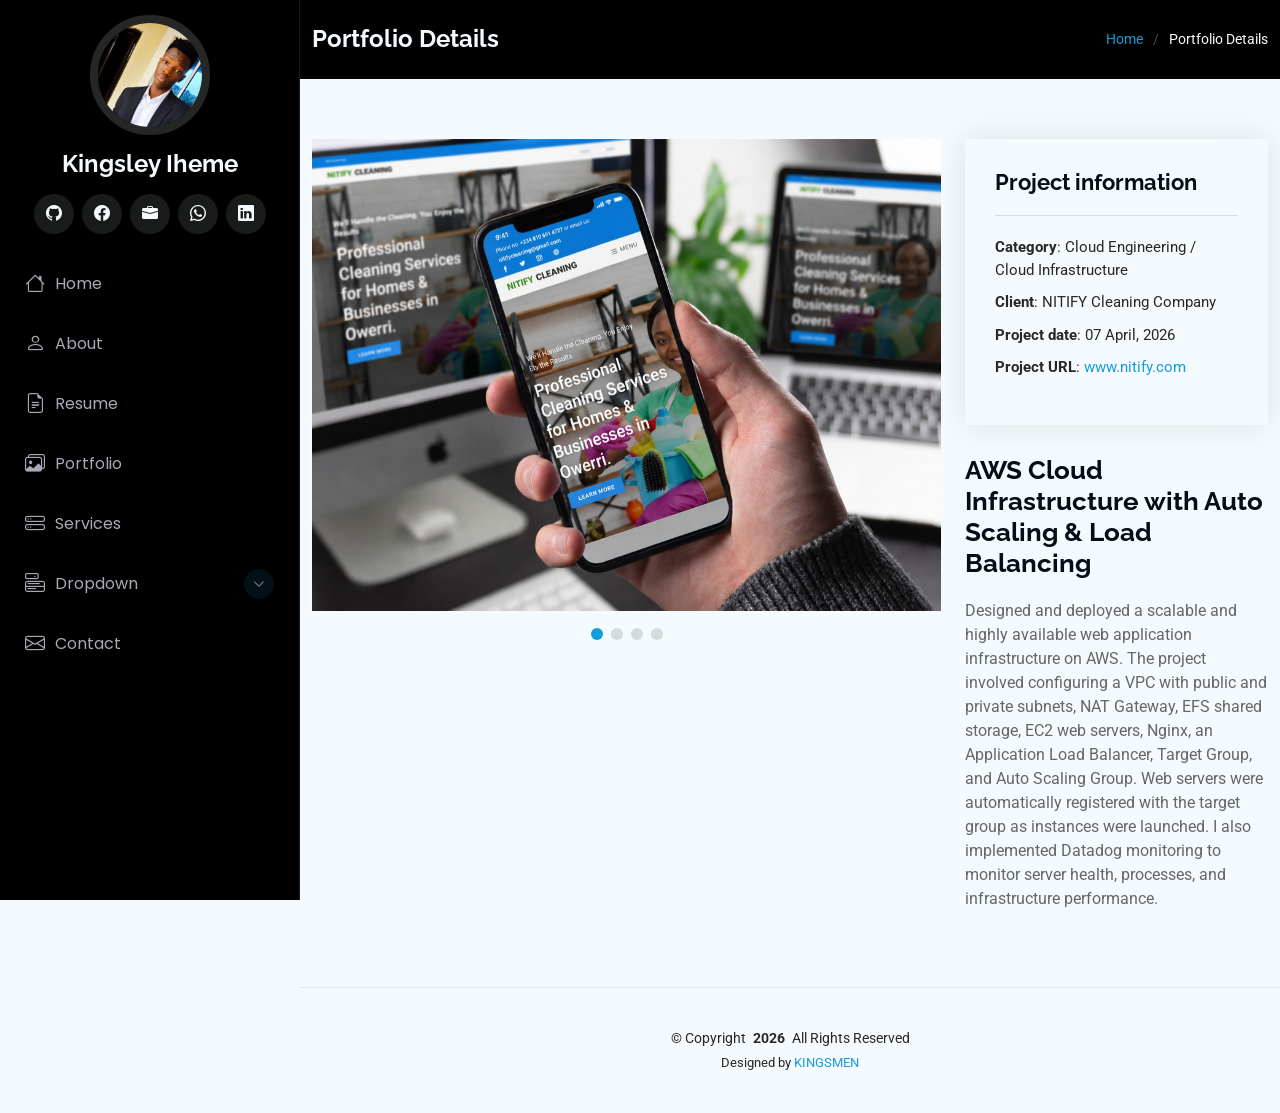
==== commit 037d9601: "upwork:v:2.0" ====
--- a/portfolio-details.html
+++ b/portfolio-details.html
@@ -56,9 +56,8 @@
     <i class="bi bi-github"></i>
 </a>
       <a href="https://www.facebook.com/share/19dTwUuHgq/" class="facebook"><i class="bi bi-facebook"></i></a>
-      <a href="https://www.upwork.com/freelancers/~01be17af143e6001e0" class="upwork"
-   target="_blank" rel="noopener noreferrer">
-    <img src="assets/img/upwork.png" alt="Upwork">
+      <a href="https://www.upwork.com/freelancers/~01be17af143e6001e0" class="upwork" target="_blank" rel="noopener noreferrer">
+    <i class="bi bi-briefcase-fill"></i>
 </a>      <a href="https://wa.me/2348107988247" target="_blank">
     <i class="bi bi-whatsapp"></i>
 </a>
--- a/assets/css/main.css
+++ b/assets/css/main.css
@@ -1345,4 +1345,4 @@
 
 .video-thumbnail:hover .video-play-icon {
   transform: translate(-50%, -50%) scale(1.15);
-}+}
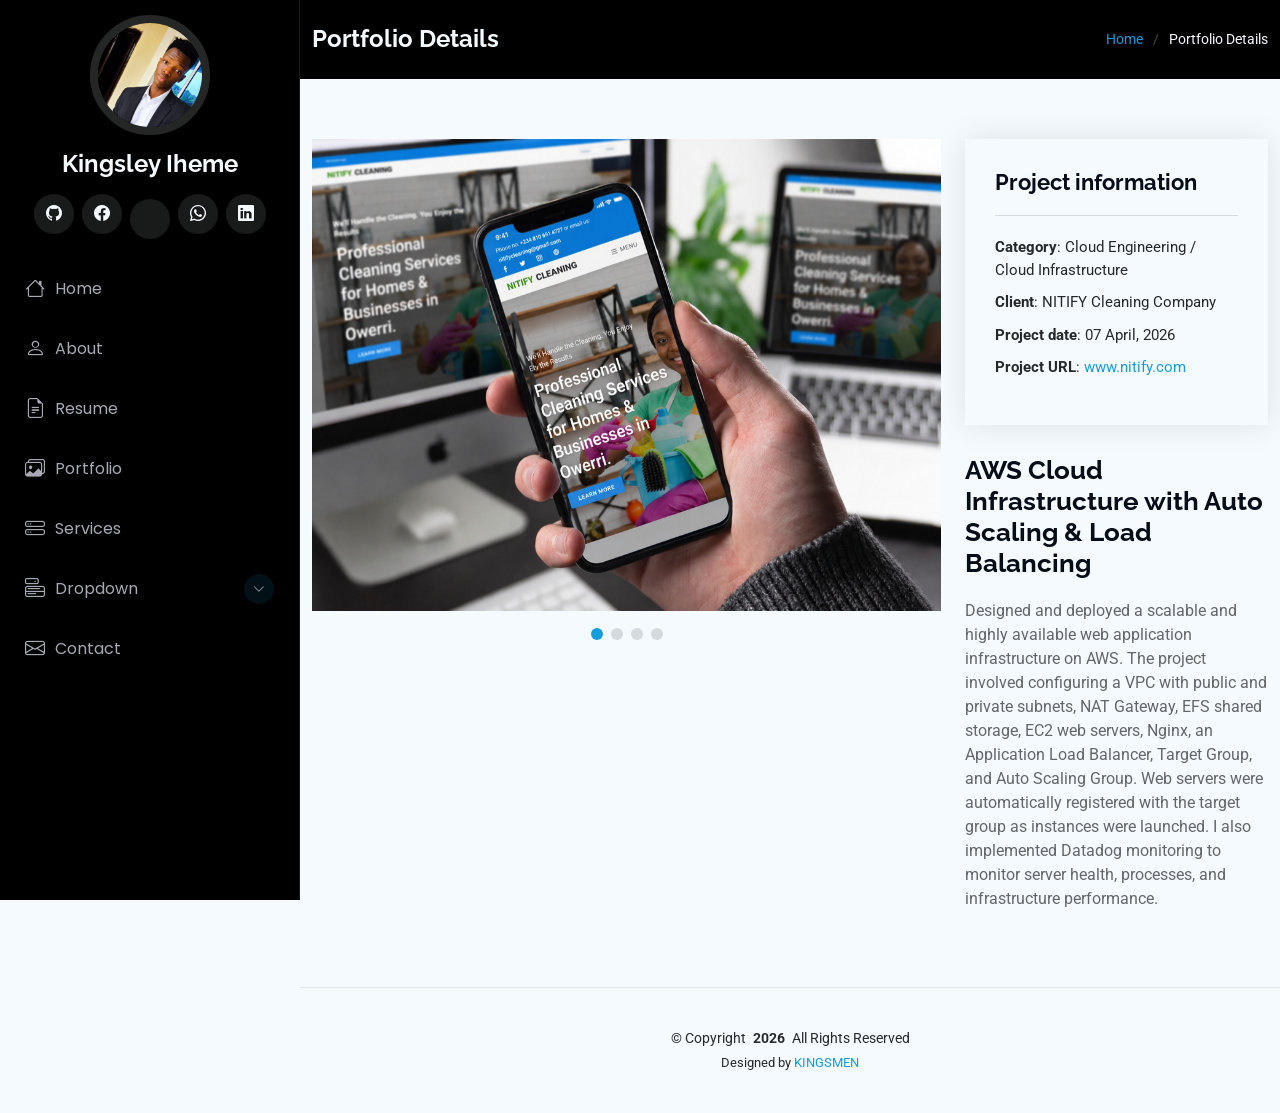
==== commit 22b2b944: "upwork-logo" ====
--- a/portfolio-details.html
+++ b/portfolio-details.html
@@ -57,7 +57,7 @@
 </a>
       <a href="https://www.facebook.com/share/19dTwUuHgq/" class="facebook"><i class="bi bi-facebook"></i></a>
       <a href="https://www.upwork.com/freelancers/~01be17af143e6001e0" class="upwork" target="_blank" rel="noopener noreferrer">
-    <i class="bi bi-briefcase-fill"></i>
+    <i class="bi bi-upwork"></i>
 </a>      <a href="https://wa.me/2348107988247" target="_blank">
     <i class="bi bi-whatsapp"></i>
 </a>
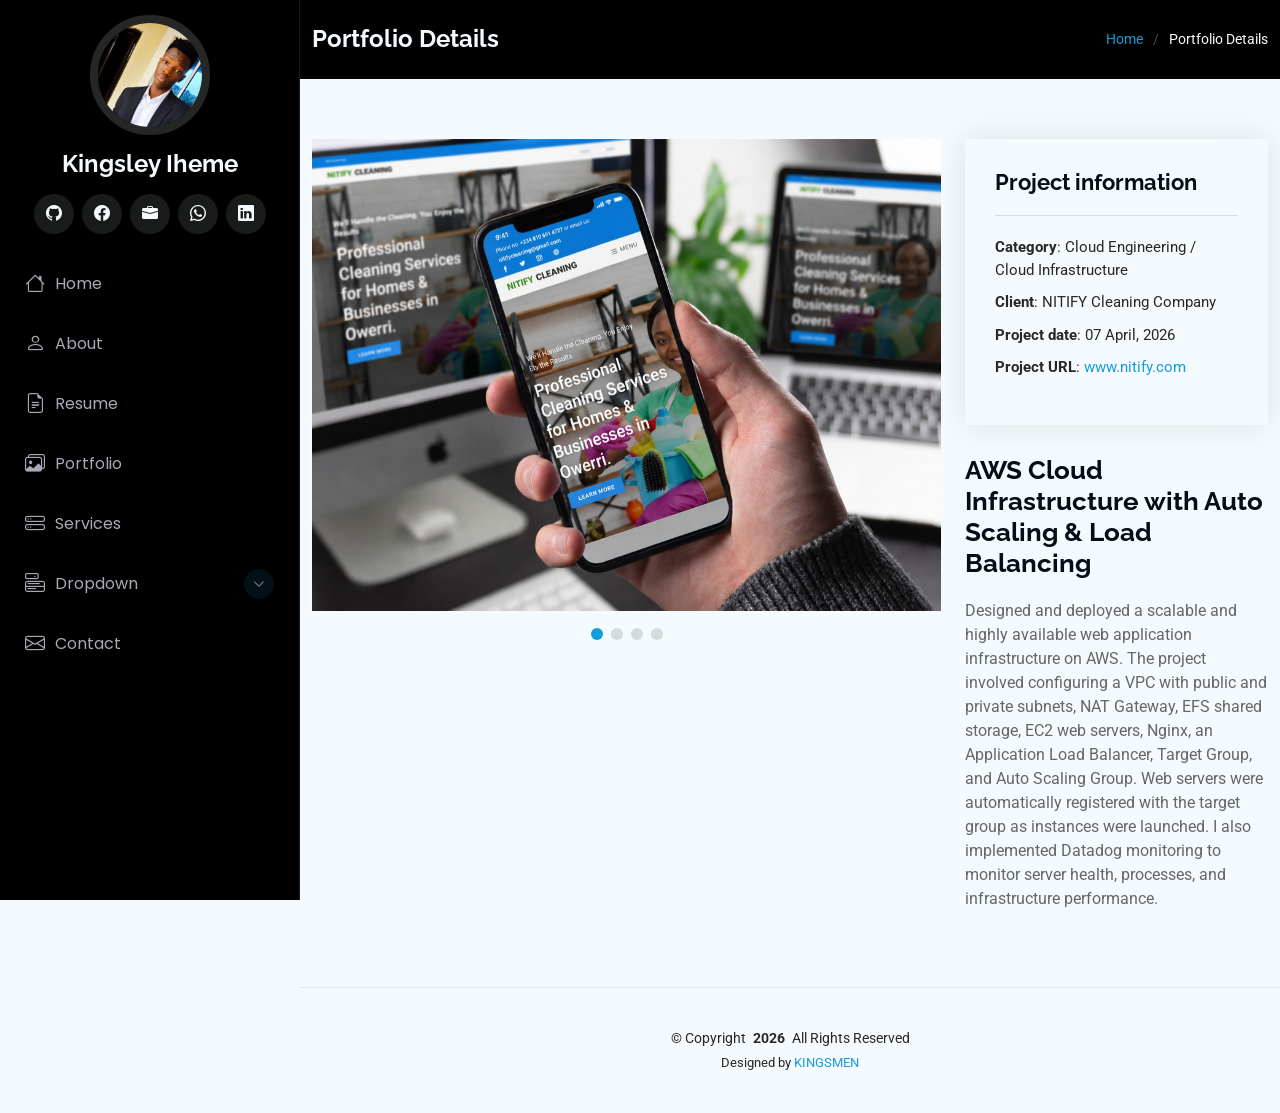
==== commit 85f203b0: "upwork-logo" ====
--- a/portfolio-details.html
+++ b/portfolio-details.html
@@ -57,7 +57,7 @@
 </a>
       <a href="https://www.facebook.com/share/19dTwUuHgq/" class="facebook"><i class="bi bi-facebook"></i></a>
       <a href="https://www.upwork.com/freelancers/~01be17af143e6001e0" class="upwork" target="_blank" rel="noopener noreferrer">
-    <i class="bi bi-upwork"></i>
+    <i class="bi bi-briefcase-fill"></i>
 </a>      <a href="https://wa.me/2348107988247" target="_blank">
     <i class="bi bi-whatsapp"></i>
 </a>
